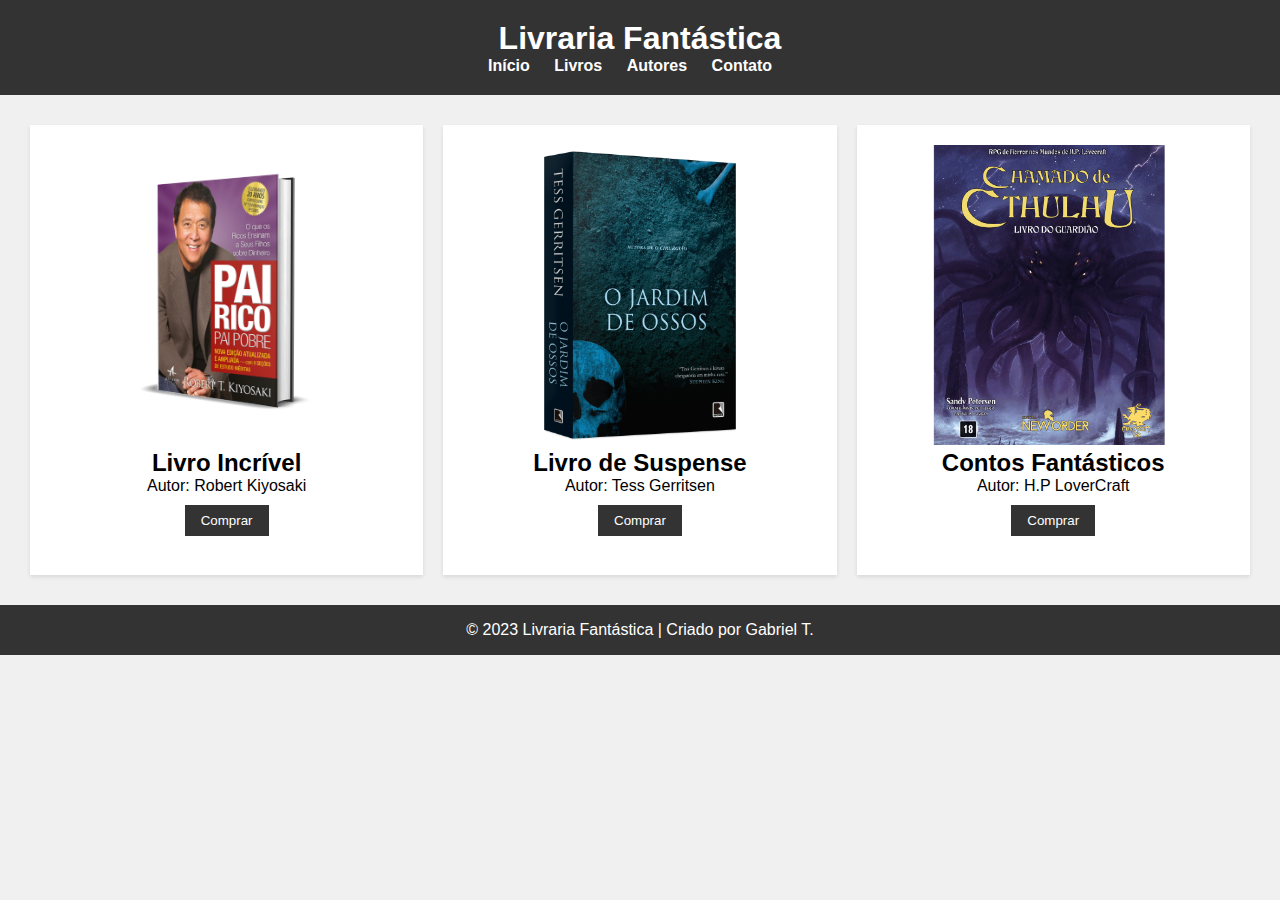
==== index.html @ 501fe990 "projeto meio certo" ====
<!DOCTYPE html>
<html lang="pt-br">
<head>
    <meta charset="UTF-8">
    <meta name="viewport" content="width=device-width, initial-scale=1.0">
    <title>Livraria</title>
    <link rel="stylesheet" href="estilos.css">
</head>
<body>
    <header>
        <h1>Livraria Fantástica</h1>
        <nav>
            <ul>
                <li><a href="#">Início</a></li>
                <li><a href="#">Livros</a></li>
                <li><a href="#">Autores</a></li>
                <li><a href="#">Contato</a></li>
            </ul>
        </nav>
    </header>

    <main>
        <section class="cards">
            <div class="card">
                <img src="img/Pai-Rico-Pai-Pobre.png" alt="Livro 1">
                <h2>Livro Incrível</h2>
                <p>Autor: Robert Kiyosaki</p>
                <button>Comprar</button>
            </div>

            <div class="card">
                <img src="img/jardim-de-ossos.png" alt="Livro 2">
                <h2>Livro de Suspense</h2>
                <p>Autor: Tess Gerritsen</p>
                <button>Comprar</button>
            </div>


            <div class="card">
                <img src="img/new-cthulhu-basico.png" alt="Livro 3">
                <h2>Contos Fantásticos</h2>
                <p>Autor: H.P LoverCraft</p>
                <button>Comprar</button>
            </div>
        </section>
    </main>

    <footer>
        <p>&copy; 2023 Livraria Fantástica | Criado por Gabriel T.</p>
    </footer>
</body>
</html>
---- estilos.css ----
/*estilos.css */

/*Reset de Estilos*/
*{
  margin: 0;
  padding: 0;
  box-sizing: border-box;
}

body {
    font-family: Arial, sans-serif;
    background-color: #f0f0f0;
}

header {
    background-color: #333;
    color: #fff;
    text-align: center;
    padding: 20px 20px 20px 20px;
}

nav ul {
    list-style: none;
}

nav li {
    display: inline;
    margin-right: 20px;
}

nav a {
    text-decoration: none;
    font-weight: bold;
    color: #fff;
}

main {
    padding: 20px;
    overflow: hidden;
}

.card {
    width: calc(33.33% - 20px);
    margin: 10px;
    padding: 20px;
    background-color: #fff;
    box-shadow: 0 2px 4px rgba(0, 0, 0, 0.1);
    text-align: center;
    float: left;
    height: 450px;
}

.card img {
    max-width: 100%;
    height: 300px;
}

.card button {
    background-color: #333;
    color: #fff;
    border: none;
    padding: 8px 16px;
    margin-top: 10px;
    cursor: pointer;
    transition: background-color 0.3s ease;
}

.card button:hover {
    background-color: #555;
}

footer {
    background-color: #333;
    color: #fff;
    text-align: center;
    padding: 1rem;
}
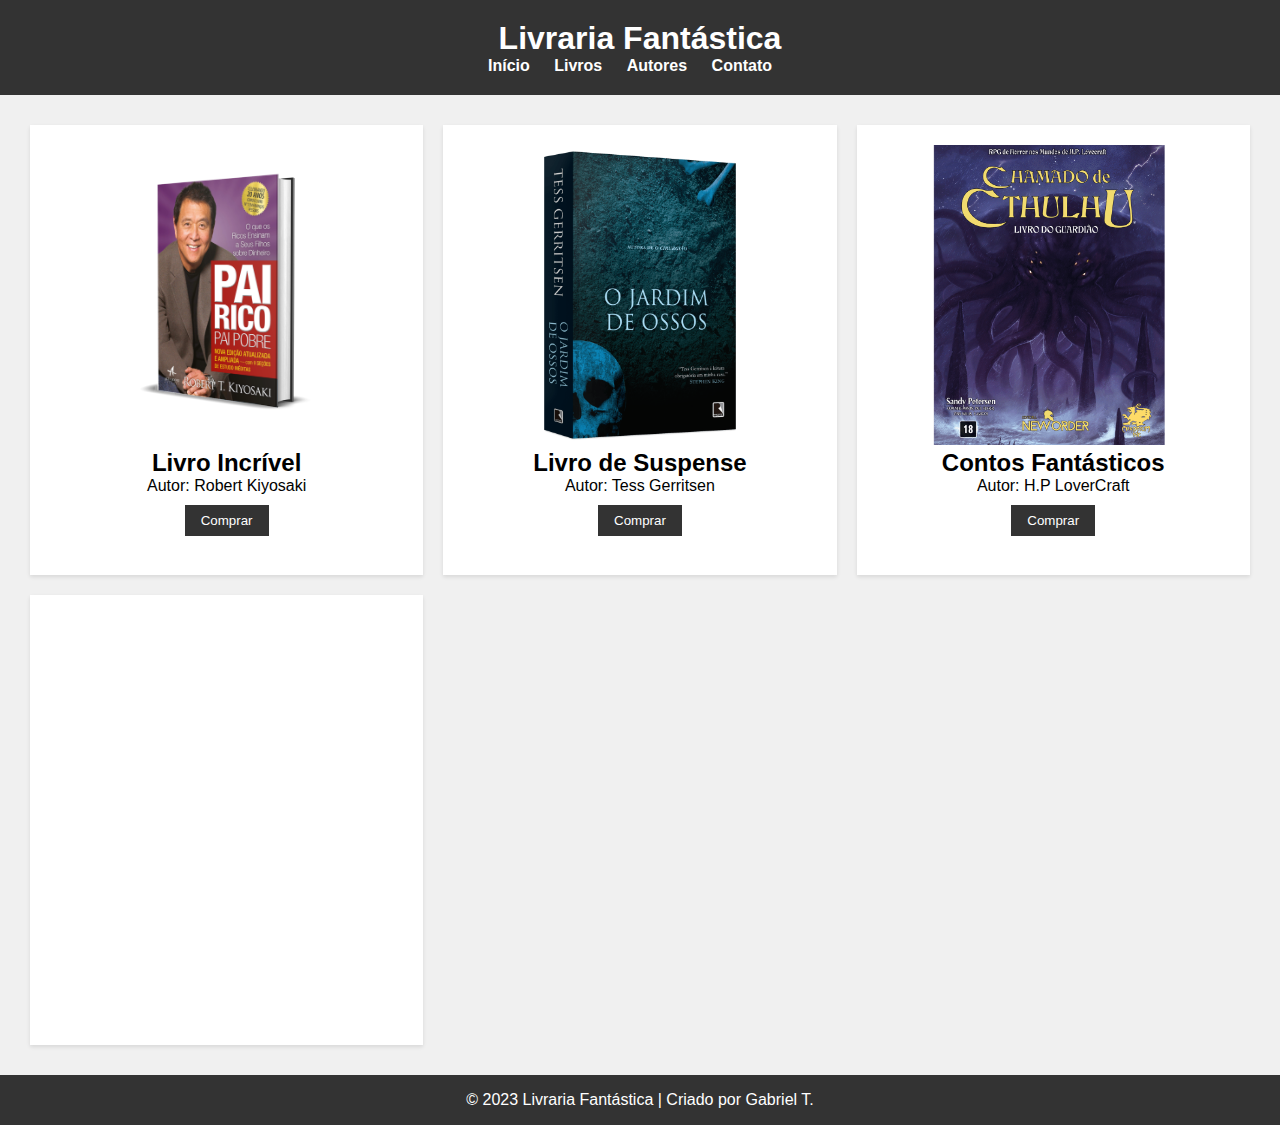
==== commit d631ff96: "livraria" ====
--- a/index.html
+++ b/index.html
@@ -43,6 +43,11 @@
                 <button>Comprar</button>
             </div>
         </section>
+        <section class="cards">
+            <div class="card">
+                
+            </div>
+        </section>
     </main>
 
     <footer>
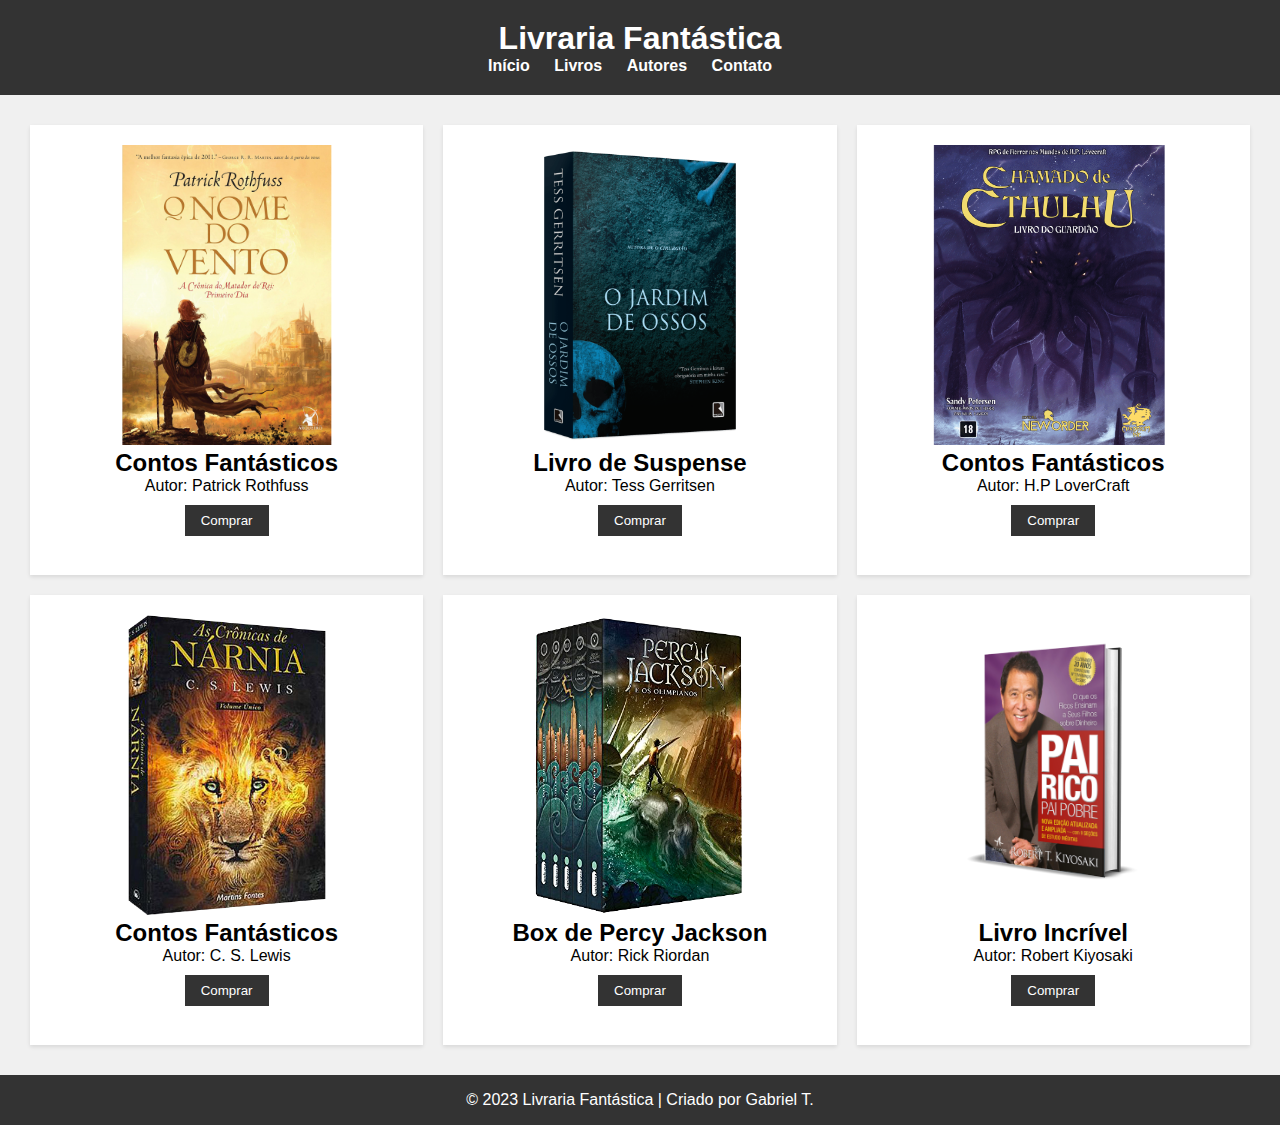
==== commit 7c7fa5b6: "livraria completa" ====
--- a/index.html
+++ b/index.html
@@ -22,9 +22,9 @@
     <main>
         <section class="cards">
             <div class="card">
-                <img src="img/Pai-Rico-Pai-Pobre.png" alt="Livro 1">
-                <h2>Livro Incrível</h2>
-                <p>Autor: Robert Kiyosaki</p>
+                <img src="img/o-nome-do-vento.png">
+                <h2>Contos Fantásticos</h2>
+                <p>Autor: Patrick Rothfuss</p>
                 <button>Comprar</button>
             </div>
 
@@ -35,7 +35,6 @@
                 <button>Comprar</button>
             </div>
 
-
             <div class="card">
                 <img src="img/new-cthulhu-basico.png" alt="Livro 3">
                 <h2>Contos Fantásticos</h2>
@@ -44,9 +43,29 @@
             </div>
         </section>
         <section class="cards">
+
             <div class="card">
-                
+                <img src="img/as-cronicas-de-narnia.png">
+                <h2>Contos Fantásticos</h2>
+                <p>Autor: C. S. Lewis</p>
+                <button>Comprar</button>
             </div>
+            
+            <div class="card">
+                <img src="img/percy-jackson.png">
+                <h2>Box de Percy Jackson</h2>
+                <p>Autor: Rick Riordan</p>
+                <button>Comprar</button>
+            </div>
+
+            <div class="card">
+                <img src="img/Pai-Rico-Pai-Pobre.png" alt="Livro 1">
+                <h2>Livro Incrível</h2>
+                <p>Autor: Robert Kiyosaki</p>
+                <button>Comprar</button>
+            </div>
+
+          
         </section>
     </main>
 
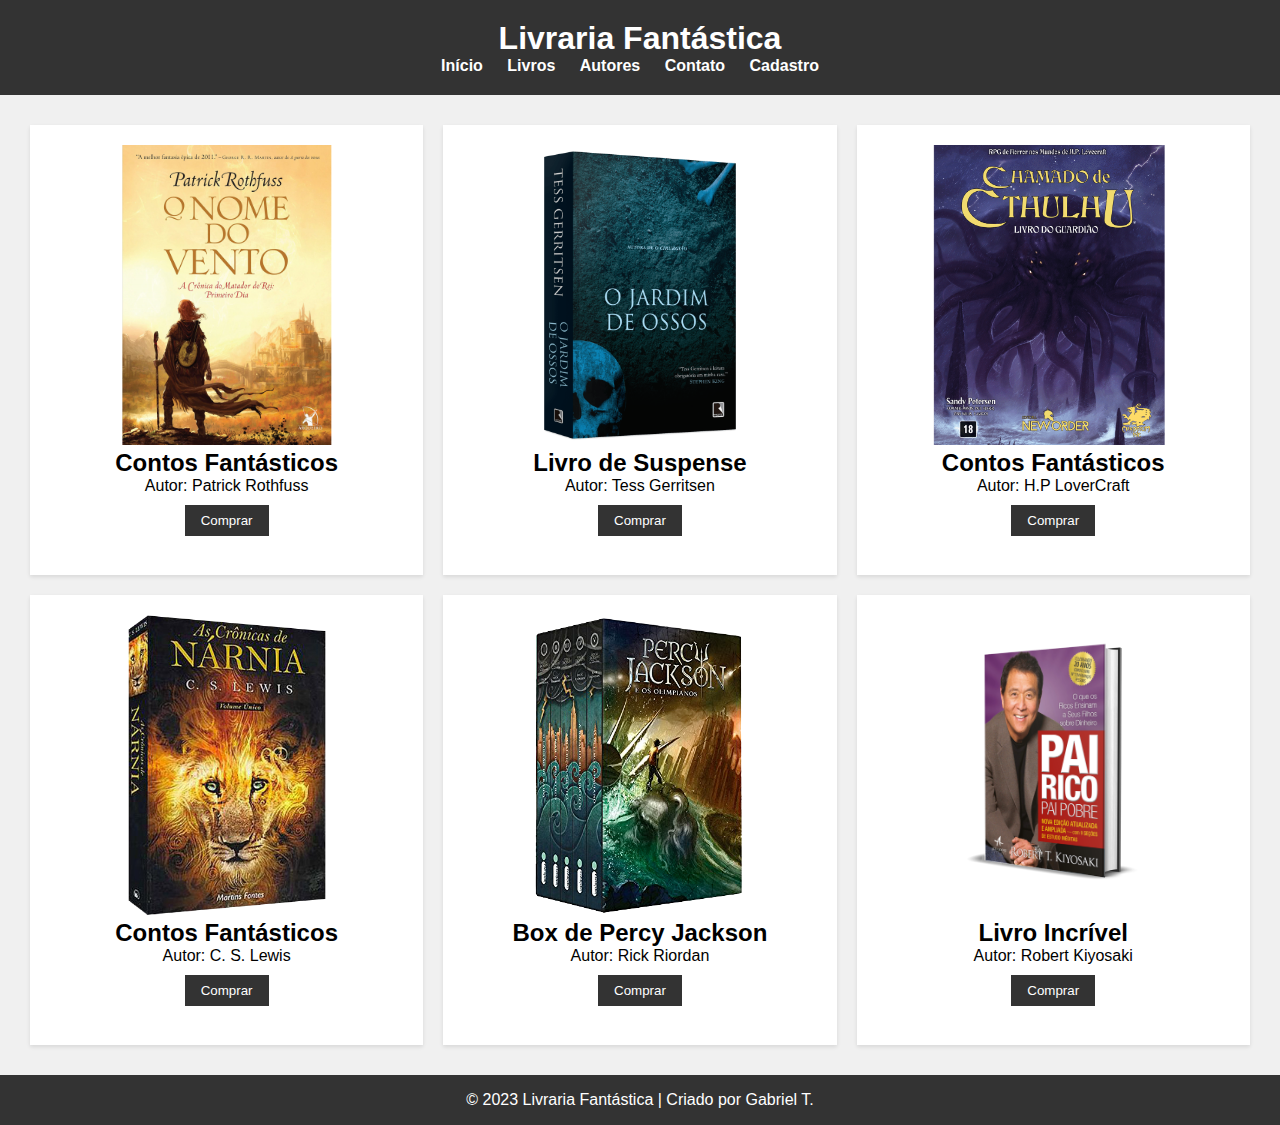
==== commit ccd8f66c: "livraria" ====
--- a/index.html
+++ b/index.html
@@ -11,10 +11,11 @@
         <h1>Livraria Fantástica</h1>
         <nav>
             <ul>
-                <li><a href="#">Início</a></li>
+                <li><a href="index.html">Início</a></li>
                 <li><a href="#">Livros</a></li>
                 <li><a href="#">Autores</a></li>
                 <li><a href="#">Contato</a></li>
+                <li><a href="cadastro.html">Cadastro</a></li>
             </ul>
         </nav>
     </header>
@@ -22,7 +23,7 @@
     <main>
         <section class="cards">
             <div class="card">
-                <img src="img/o-nome-do-vento.png">
+                <img src="img/o-nome-do-vento.png" alt="Livro 1">
                 <h2>Contos Fantásticos</h2>
                 <p>Autor: Patrick Rothfuss</p>
                 <button>Comprar</button>
@@ -45,21 +46,21 @@
         <section class="cards">
 
             <div class="card">
-                <img src="img/as-cronicas-de-narnia.png">
+                <img src="img/as-cronicas-de-narnia.png" alt="Livro 4">
                 <h2>Contos Fantásticos</h2>
                 <p>Autor: C. S. Lewis</p>
                 <button>Comprar</button>
             </div>
-            
+
             <div class="card">
-                <img src="img/percy-jackson.png">
+                <img src="img/percy-jackson.png" alt="Livro 5">
                 <h2>Box de Percy Jackson</h2>
                 <p>Autor: Rick Riordan</p>
                 <button>Comprar</button>
             </div>
 
             <div class="card">
-                <img src="img/Pai-Rico-Pai-Pobre.png" alt="Livro 1">
+                <img src="img/Pai-Rico-Pai-Pobre.png" alt="Livro 6">
                 <h2>Livro Incrível</h2>
                 <p>Autor: Robert Kiyosaki</p>
                 <button>Comprar</button>
